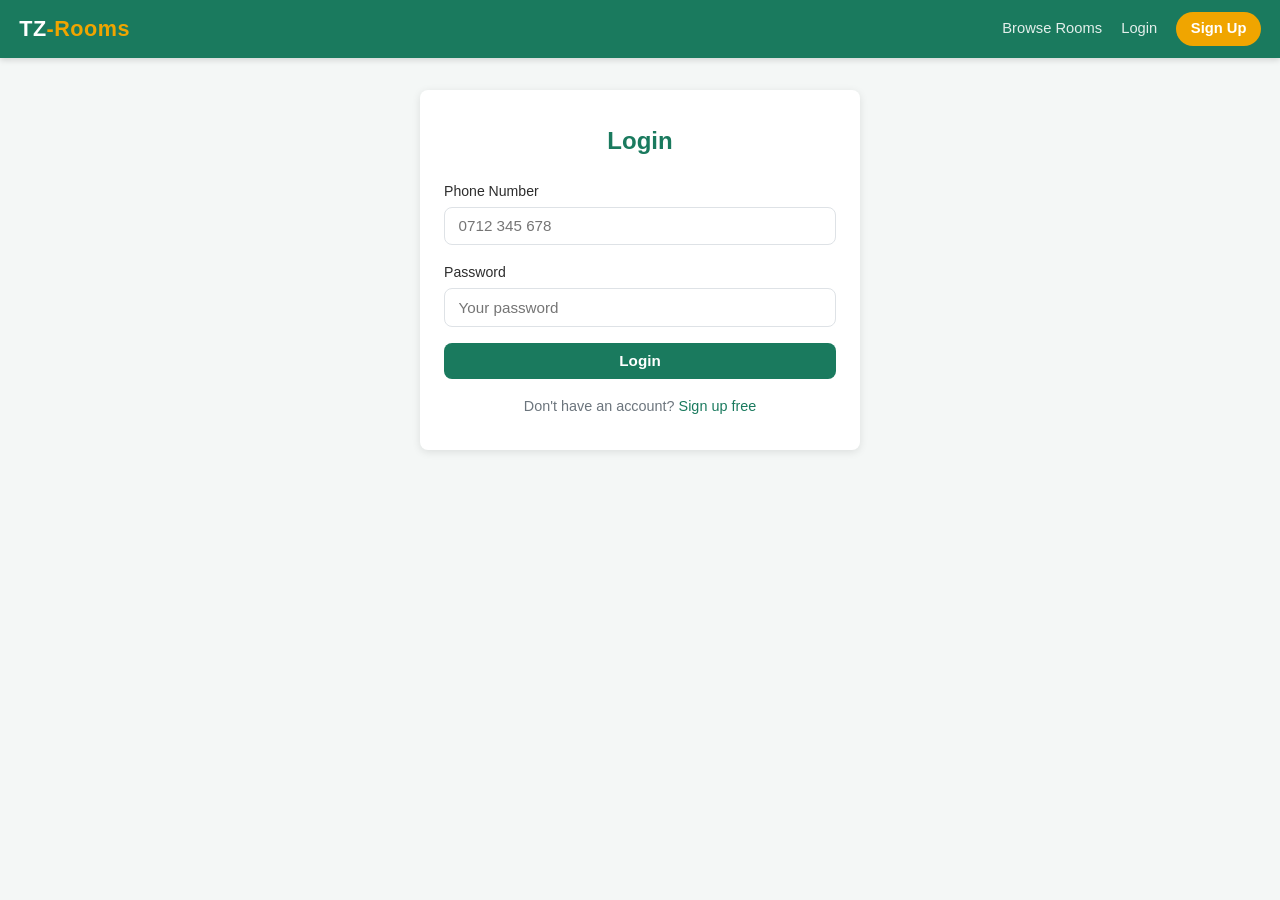
==== login.html @ 21019011 "first commit" ====
<!DOCTYPE html>
<html lang="en">
<head>
    <meta charset="UTF-8">
    <meta name="viewport" content="width=device-width, initial-scale=1.0">
    <title>Login — TZ-Rooms</title>
    <link rel="stylesheet" href="assets/css/style.css">
</head>
<body>

<nav class="navbar">
    <a href="index.html" class="logo">TZ<span>-Rooms</span></a>
    <div class="nav-links" id="nav-links"></div>
</nav>

<main class="container">
    <div class="form-wrap">
        <h2>Login</h2>

        <div id="form-alert" class="alert hidden"></div>

        <form id="login-form" novalidate>
            <div class="form-group">
                <label for="phone">Phone Number</label>
                <input type="tel" id="phone" name="phone" placeholder="0712 345 678" required>
            </div>
            <div class="form-group">
                <label for="password">Password</label>
                <input type="password" id="password" name="password" placeholder="Your password" required>
            </div>
            <button type="submit" class="btn btn-primary btn-full">Login</button>
        </form>

        <p class="form-switch">Don't have an account? <a href="register.html">Sign up free</a></p>
    </div>
</main>

<script src="assets/js/main.js"></script>
</body>
</html>
---- assets/css/style.css ----
/* =====================================================
   TZ-Rooms Global Stylesheet
   Mobile-first: base styles target small screens,
   media queries enhance for larger ones.
   ===================================================== */

/* --- CSS Variables: change colors in one place --- */
:root {
    --primary:     #1a7a5e;   /* Teal green — trust, nature */
    --primary-dk:  #145f49;   /* Darker shade for hover states */
    --accent:      #f0a500;   /* Amber — energy, Tanzanian warmth */
    --danger:      #d9534f;
    --success:     #28a745;
    --light-bg:    #f4f7f6;
    --card-bg:     #ffffff;
    --text:        #2d2d2d;
    --text-muted:  #6c757d;
    --border:      #dee2e6;
    --radius:      8px;
    --shadow:      0 2px 8px rgba(0,0,0,0.10);
    --transition:  0.2s ease;
}

/* --- Reset & Base --- */
*, *::before, *::after { box-sizing: border-box; margin: 0; padding: 0; }

body {
    font-family: 'Segoe UI', Arial, sans-serif;
    background: var(--light-bg);
    color: var(--text);
    line-height: 1.6;
    font-size: 16px;
}

a { color: var(--primary); text-decoration: none; }
a:hover { text-decoration: underline; }

img { max-width: 100%; display: block; }

/* --- Navbar --- */
.navbar {
    background: var(--primary);
    color: #fff;
    padding: 0 1.2rem;
    display: flex;
    align-items: center;
    justify-content: space-between;
    height: 58px;
    position: sticky;
    top: 0;
    z-index: 100;
    box-shadow: 0 2px 6px rgba(0,0,0,0.15);
}

.navbar .logo {
    font-size: 1.35rem;
    font-weight: 700;
    color: #fff;
    letter-spacing: 0.5px;
}

.navbar .logo span { color: var(--accent); }

.nav-links { display: flex; gap: 1.2rem; align-items: center; }

.nav-links a {
    color: rgba(255,255,255,0.88);
    font-size: 0.92rem;
    transition: color var(--transition);
}

.nav-links a:hover { color: #fff; text-decoration: none; }

.nav-links .btn-nav {
    background: var(--accent);
    color: #fff;
    padding: 0.35rem 0.9rem;
    border-radius: 20px;
    font-weight: 600;
}

/* --- Container --- */
.container {
    max-width: 1100px;
    margin: 0 auto;
    padding: 0 1rem;
}

/* --- Hero Section --- */
.hero {
    background: linear-gradient(135deg, var(--primary) 60%, var(--primary-dk));
    color: #fff;
    padding: 3.5rem 1rem 2.5rem;
    text-align: center;
}

.hero h1 { font-size: 1.9rem; margin-bottom: 0.6rem; }
.hero p  { font-size: 1rem; opacity: 0.9; max-width: 500px; margin: 0 auto 1.5rem; }

/* --- Search Bar --- */
.search-bar {
    display: flex;
    flex-wrap: wrap;
    gap: 0.5rem;
    justify-content: center;
    max-width: 680px;
    margin: 0 auto;
}

.search-bar input, .search-bar select {
    flex: 1 1 140px;
    padding: 0.6rem 0.9rem;
    border: none;
    border-radius: var(--radius);
    font-size: 0.95rem;
    outline: none;
}

.search-bar .btn { flex: 0 0 auto; }

/* --- Buttons --- */
.btn {
    display: inline-block;
    padding: 0.6rem 1.3rem;
    border-radius: var(--radius);
    border: none;
    cursor: pointer;
    font-size: 0.95rem;
    font-weight: 600;
    transition: background var(--transition), transform var(--transition);
}

.btn:active { transform: scale(0.97); }

.btn-primary { background: var(--primary); color: #fff; }
.btn-primary:hover { background: var(--primary-dk); text-decoration: none; }

.btn-accent  { background: var(--accent); color: #fff; }
.btn-accent:hover { background: #d4920a; text-decoration: none; }

.btn-danger  { background: var(--danger); color: #fff; }
.btn-outline { background: transparent; border: 2px solid var(--primary); color: var(--primary); }
.btn-outline:hover { background: var(--primary); color: #fff; }

.btn-full { width: 100%; display: block; text-align: center; }

/* --- Section Title --- */
.section-title {
    text-align: center;
    margin: 2rem 0 1.2rem;
    font-size: 1.4rem;
    color: var(--primary);
}

/* --- Room Cards Grid --- */
.rooms-grid {
    display: grid;
    grid-template-columns: 1fr;
    gap: 1.2rem;
    padding: 1rem 0 2rem;
}

@media (min-width: 540px) {
    .rooms-grid { grid-template-columns: repeat(2, 1fr); }
}
@media (min-width: 900px) {
    .rooms-grid { grid-template-columns: repeat(3, 1fr); }
}

/* --- Room Card --- */
.room-card {
    background: var(--card-bg);
    border-radius: var(--radius);
    box-shadow: var(--shadow);
    overflow: hidden;
    display: flex;
    flex-direction: column;
    transition: transform var(--transition), box-shadow var(--transition);
}

.room-card:hover {
    transform: translateY(-3px);
    box-shadow: 0 6px 18px rgba(0,0,0,0.13);
}

.room-card img {
    width: 100%;
    height: 180px;
    object-fit: cover;
}

.room-card-body { padding: 0.9rem 1rem; flex: 1; display: flex; flex-direction: column; }

.room-card h3 {
    font-size: 1rem;
    margin-bottom: 0.25rem;
    color: var(--text);
}

.room-card .location {
    font-size: 0.82rem;
    color: var(--text-muted);
    margin-bottom: 0.5rem;
}

.room-card .price {
    font-size: 1.1rem;
    font-weight: 700;
    color: var(--primary);
    margin-bottom: 0.5rem;
}

.room-card .amenities {
    display: flex;
    flex-wrap: wrap;
    gap: 0.3rem;
    margin-bottom: 0.8rem;
}

.tag {
    background: #e8f5f0;
    color: var(--primary);
    font-size: 0.75rem;
    padding: 0.2rem 0.5rem;
    border-radius: 20px;
    font-weight: 500;
}

.room-card .btn { margin-top: auto; }

/* --- Form Styles --- */
.form-wrap {
    max-width: 440px;
    margin: 2rem auto;
    background: var(--card-bg);
    border-radius: var(--radius);
    box-shadow: var(--shadow);
    padding: 2rem 1.5rem;
}

.form-wrap h2 { text-align: center; margin-bottom: 1.2rem; color: var(--primary); }

.form-group { margin-bottom: 1rem; }
.form-group label { display: block; font-size: 0.88rem; margin-bottom: 0.3rem; font-weight: 500; }

.form-group input,
.form-group select,
.form-group textarea {
    width: 100%;
    padding: 0.6rem 0.85rem;
    border: 1.5px solid var(--border);
    border-radius: var(--radius);
    font-size: 0.95rem;
    transition: border-color var(--transition);
    outline: none;
    font-family: inherit;
}

.form-group input:focus,
.form-group select:focus,
.form-group textarea:focus {
    border-color: var(--primary);
}

.form-group textarea { resize: vertical; min-height: 90px; }

.form-hint { font-size: 0.78rem; color: var(--text-muted); margin-top: 0.2rem; }

.form-switch {
    text-align: center;
    margin-top: 1rem;
    font-size: 0.9rem;
    color: var(--text-muted);
}

/* --- Alert Messages --- */
.alert {
    padding: 0.75rem 1rem;
    border-radius: var(--radius);
    margin-bottom: 1rem;
    font-size: 0.9rem;
}

.alert-success { background: #d4edda; color: #155724; border: 1px solid #c3e6cb; }
.alert-danger  { background: #f8d7da; color: #721c24; border: 1px solid #f5c6cb; }
.alert-info    { background: #d1ecf1; color: #0c5460; border: 1px solid #bee5eb; }

/* --- Payment Modal --- */
.modal-overlay {
    display: none;
    position: fixed;
    inset: 0;
    background: rgba(0,0,0,0.5);
    z-index: 200;
    align-items: center;
    justify-content: center;
}

.modal-overlay.active { display: flex; }

.modal {
    background: var(--card-bg);
    border-radius: var(--radius);
    padding: 2rem;
    max-width: 400px;
    width: 90%;
    box-shadow: 0 8px 30px rgba(0,0,0,0.2);
}

.modal h3 { margin-bottom: 1rem; color: var(--primary); }

.provider-grid {
    display: grid;
    grid-template-columns: 1fr 1fr;
    gap: 0.6rem;
    margin-bottom: 1rem;
}

.provider-btn {
    padding: 0.7rem;
    border: 2px solid var(--border);
    border-radius: var(--radius);
    background: #fff;
    cursor: pointer;
    font-weight: 600;
    font-size: 0.88rem;
    transition: border-color var(--transition), background var(--transition);
}

.provider-btn.selected {
    border-color: var(--primary);
    background: #e8f5f0;
    color: var(--primary);
}

/* --- Spinner --- */
.spinner {
    display: inline-block;
    width: 20px; height: 20px;
    border: 3px solid rgba(26,122,94,0.2);
    border-top-color: var(--primary);
    border-radius: 50%;
    animation: spin 0.7s linear infinite;
    vertical-align: middle;
    margin-right: 6px;
}

@keyframes spin { to { transform: rotate(360deg); } }

/* --- Status Badge --- */
.badge {
    display: inline-block;
    padding: 0.2rem 0.6rem;
    border-radius: 20px;
    font-size: 0.78rem;
    font-weight: 600;
}
.badge-pending   { background: #fff3cd; color: #856404; }
.badge-confirmed { background: #d4edda; color: #155724; }
.badge-cancelled { background: #f8d7da; color: #721c24; }
.badge-available { background: #d4edda; color: #155724; }
.badge-occupied  { background: #f8d7da; color: #721c24; }

/* --- Footer --- */
footer {
    background: var(--primary-dk);
    color: rgba(255,255,255,0.7);
    text-align: center;
    padding: 1.2rem;
    font-size: 0.85rem;
    margin-top: 2rem;
}

footer strong { color: #fff; }

/* --- Utility --- */
.text-center { text-align: center; }
.mt-1 { margin-top: 0.5rem; }
.mt-2 { margin-top: 1rem; }
.mt-3 { margin-top: 1.5rem; }
.mb-1 { margin-bottom: 0.5rem; }
.hidden { display: none !important; }
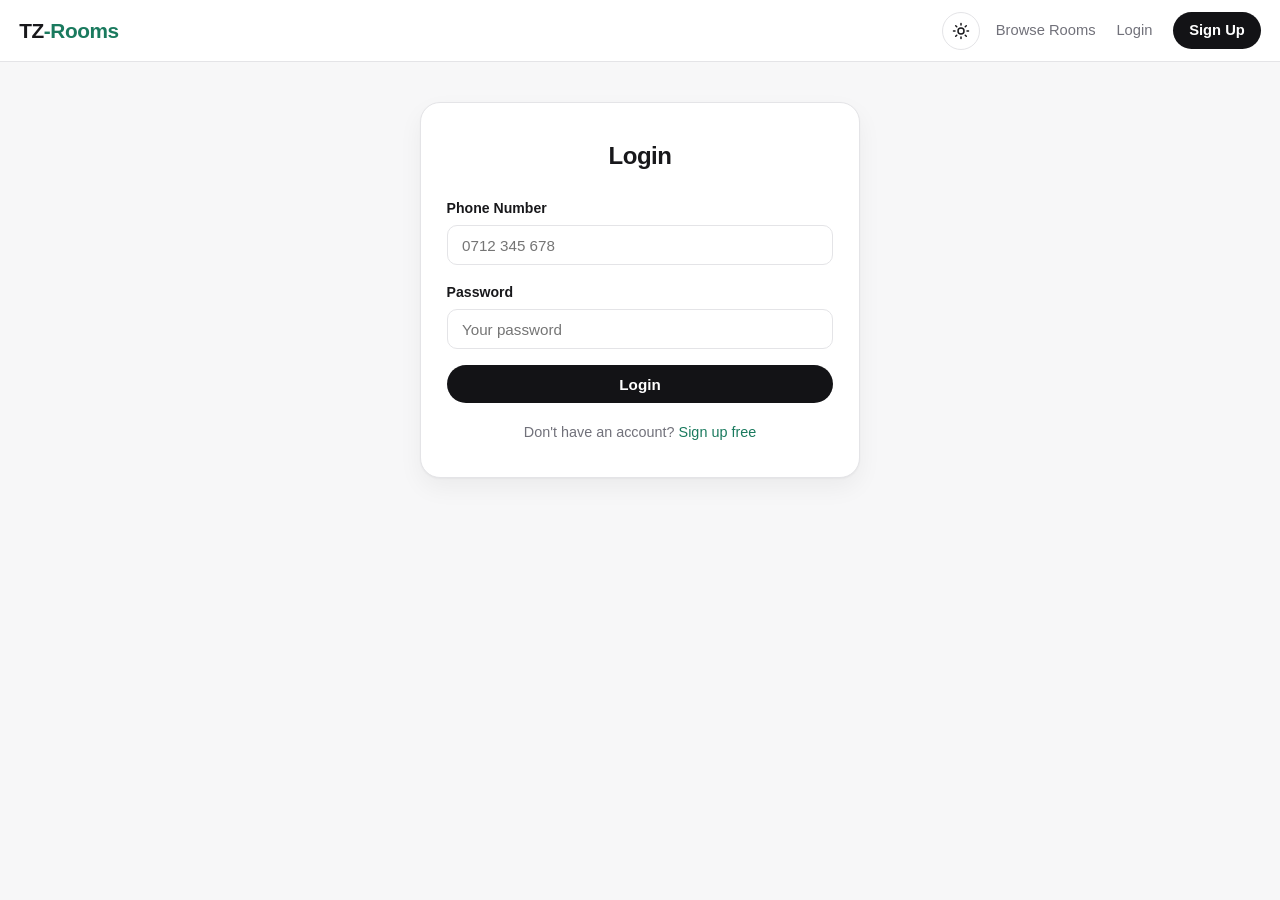
==== commit 5293d0e4: "feat: add theme toggle functionality and improve UI consistency - Implemented a theme toggle feature" ====
--- a/login.html
+++ b/login.html
@@ -2,6 +2,7 @@
 <html lang="en">
 <head>
     <meta charset="UTF-8">
+    <script>(function(){try{var t=localStorage.getItem('tz_theme')||(matchMedia('(prefers-color-scheme: dark)').matches?'dark':'light');document.documentElement.setAttribute('data-theme',t);}catch(e){}})();</script>
     <meta name="viewport" content="width=device-width, initial-scale=1.0">
     <title>Login — TZ-Rooms</title>
     <link rel="stylesheet" href="assets/css/style.css">
@@ -10,7 +11,13 @@
 
 <nav class="navbar">
     <a href="index.html" class="logo">TZ<span>-Rooms</span></a>
-    <div class="nav-links" id="nav-links"></div>
+    <div class="navbar-right">
+        <button class="icon-btn" id="theme-toggle" type="button" aria-label="Toggle dark mode">
+            <svg class="icon-sun" viewBox="0 0 24 24" stroke-width="2" stroke-linecap="round" stroke-linejoin="round"><circle cx="12" cy="12" r="4"/><path d="M12 2v2M12 20v2M4.93 4.93l1.41 1.41M17.66 17.66l1.41 1.41M2 12h2M20 12h2M6.34 17.66l-1.41 1.41M19.07 4.93l-1.41 1.41"/></svg>
+            <svg class="icon-moon" viewBox="0 0 24 24" stroke-width="2" stroke-linecap="round" stroke-linejoin="round"><path d="M21 12.79A9 9 0 1 1 11.21 3 7 7 0 0 0 21 12.79z"/></svg>
+        </button>
+        <div class="nav-links" id="nav-links"></div>
+    </div>
 </nav>
 
 <main class="container">
--- a/assets/css/style.css
+++ b/assets/css/style.css
@@ -1,35 +1,87 @@
 /* =====================================================
    TZ-Rooms Global Stylesheet
+   Inspired by a clean, minimal marketplace UI: bordered
+   cards, pill buttons, generous whitespace, and a full
+   light/dark theme switch driven by [data-theme] on <html>.
    Mobile-first: base styles target small screens,
    media queries enhance for larger ones.
    ===================================================== */
 
-/* --- CSS Variables: change colors in one place --- */
+/* --- CSS Variables: light theme (default) --- */
 :root {
-    --primary:     #1a7a5e;   /* Teal green — trust, nature */
-    --primary-dk:  #145f49;   /* Darker shade for hover states */
-    --accent:      #f0a500;   /* Amber — energy, Tanzanian warmth */
+    --bg:          #f7f7f8;   /* page background */
+    --surface:     #ffffff;   /* cards, navbar, modals */
+    --surface-2:   #f3f3f4;   /* subtle inset surfaces (spec boxes) */
+    --border:      #e4e4e7;
+    --text:        #18181b;
+    --text-muted:  #71717a;
+
+    --primary:     #1a7a5e;   /* teal — logo accent */
+    --primary-dk:  #145f49;
+    --accent:      #ea9d00;   /* amber — price emphasis, booking CTA */
+    --accent-dk:   #c98600;
+    --accent-bg:   #fdf3dd;
+
+    --cta-bg:      #131316;   /* solid pill primary button */
+    --cta-fg:      #ffffff;
+
     --danger:      #d9534f;
-    --success:     #28a745;
-    --light-bg:    #f4f7f6;
-    --card-bg:     #ffffff;
-    --text:        #2d2d2d;
-    --text-muted:  #6c757d;
-    --border:      #dee2e6;
-    --radius:      8px;
-    --shadow:      0 2px 8px rgba(0,0,0,0.10);
-    --transition:  0.2s ease;
+    --danger-bg:   #fbe9e8;
+    --success:     #1c8a4b;
+    --success-bg:  #e4f6ec;
+    --warning-bg:  #fdf3dd;
+    --warning-fg:  #8a6100;
+
+    --radius-sm:   10px;
+    --radius:      14px;
+    --radius-lg:   20px;
+    --shadow:      0 1px 2px rgba(0,0,0,0.04), 0 10px 24px rgba(0,0,0,0.05);
+    --shadow-lg:   0 4px 10px rgba(0,0,0,0.06), 0 20px 40px rgba(0,0,0,0.08);
+    --transition:  0.18s ease;
+}
+
+/* --- CSS Variables: dark theme override --- */
+html[data-theme="dark"] {
+    --bg:          #0b0b0c;
+    --surface:     #151517;
+    --surface-2:   #1d1d20;
+    --border:      #2b2b2f;
+    --text:        #f4f4f5;
+    --text-muted:  #a1a1aa;
+
+    --primary:     #2fbd91;
+    --primary-dk:  #29a880;
+    --accent:      #ffb93d;
+    --accent-dk:   #ffa60f;
+    --accent-bg:   #382c11;
+
+    --cta-bg:      #f4f4f5;
+    --cta-fg:      #131316;
+
+    --danger:      #f2726e;
+    --danger-bg:   #3a1f1e;
+    --success:     #3fcf83;
+    --success-bg:  #16301f;
+    --warning-bg:  #3a2f11;
+    --warning-fg:  #f2c14e;
+
+    --shadow:      0 1px 2px rgba(0,0,0,0.3), 0 10px 24px rgba(0,0,0,0.35);
+    --shadow-lg:   0 4px 10px rgba(0,0,0,0.35), 0 20px 40px rgba(0,0,0,0.45);
 }
 
 /* --- Reset & Base --- */
 *, *::before, *::after { box-sizing: border-box; margin: 0; padding: 0; }
 
+html { color-scheme: light; }
+html[data-theme="dark"] { color-scheme: dark; }
+
 body {
     font-family: 'Segoe UI', Arial, sans-serif;
-    background: var(--light-bg);
+    background: var(--bg);
     color: var(--text);
     line-height: 1.6;
     font-size: 16px;
+    transition: background var(--transition), color var(--transition);
 }
 
 a { color: var(--primary); text-decoration: none; }
@@ -39,45 +91,72 @@
 
 /* --- Navbar --- */
 .navbar {
-    background: var(--primary);
-    color: #fff;
+    background: var(--surface);
+    color: var(--text);
+    border-bottom: 1px solid var(--border);
     padding: 0 1.2rem;
     display: flex;
     align-items: center;
     justify-content: space-between;
-    height: 58px;
+    height: 62px;
     position: sticky;
     top: 0;
     z-index: 100;
-    box-shadow: 0 2px 6px rgba(0,0,0,0.15);
 }
 
 .navbar .logo {
-    font-size: 1.35rem;
-    font-weight: 700;
-    color: #fff;
-    letter-spacing: 0.5px;
-}
-
-.navbar .logo span { color: var(--accent); }
-
-.nav-links { display: flex; gap: 1.2rem; align-items: center; }
+    font-size: 1.3rem;
+    font-weight: 800;
+    color: var(--text);
+    letter-spacing: -0.02em;
+}
+
+.navbar .logo span { color: var(--primary); }
+
+.nav-links { display: flex; gap: 1.3rem; align-items: center; }
 
 .nav-links a {
-    color: rgba(255,255,255,0.88);
+    color: var(--text-muted);
     font-size: 0.92rem;
+    font-weight: 500;
     transition: color var(--transition);
 }
 
-.nav-links a:hover { color: #fff; text-decoration: none; }
+.nav-links a:hover { color: var(--text); text-decoration: none; }
 
 .nav-links .btn-nav {
-    background: var(--accent);
-    color: #fff;
-    padding: 0.35rem 0.9rem;
-    border-radius: 20px;
+    background: var(--cta-bg);
+    color: var(--cta-fg);
+    padding: 0.45rem 1rem;
+    border-radius: 999px;
     font-weight: 600;
 }
+.nav-links .btn-nav:hover { opacity: 0.85; }
+
+/* Theme toggle + generic icon button */
+.icon-btn {
+    display: inline-flex;
+    align-items: center;
+    justify-content: center;
+    width: 38px;
+    height: 38px;
+    border-radius: 50%;
+    border: 1px solid var(--border);
+    background: var(--surface);
+    color: var(--text);
+    cursor: pointer;
+    transition: background var(--transition), border-color var(--transition);
+    margin-right: 1rem;
+    flex: 0 0 auto;
+}
+.icon-btn:hover { background: var(--surface-2); }
+.icon-btn svg { width: 18px; height: 18px; stroke: currentColor; fill: none; }
+
+#theme-toggle .icon-moon { display: none; }
+html[data-theme="dark"] #theme-toggle .icon-sun { display: none; }
+html[data-theme="dark"] #theme-toggle .icon-moon { display: inline-flex; }
+
+.navbar-right { display: flex; align-items: center; }
 
 /* --- Container --- */
 .container {
@@ -88,16 +167,17 @@
 
 /* --- Hero Section --- */
 .hero {
-    background: linear-gradient(135deg, var(--primary) 60%, var(--primary-dk));
-    color: #fff;
-    padding: 3.5rem 1rem 2.5rem;
+    background: var(--bg);
+    color: var(--text);
+    padding: 4rem 1rem 2.8rem;
     text-align: center;
-}
-
-.hero h1 { font-size: 1.9rem; margin-bottom: 0.6rem; }
-.hero p  { font-size: 1rem; opacity: 0.9; max-width: 500px; margin: 0 auto 1.5rem; }
-
-/* --- Search Bar --- */
+    border-bottom: 1px solid var(--border);
+}
+
+.hero h1 { font-size: 2.1rem; font-weight: 800; letter-spacing: -0.02em; margin-bottom: 0.7rem; }
+.hero p  { font-size: 1rem; color: var(--text-muted); max-width: 500px; margin: 0 auto 1.8rem; }
+
+/* --- Search / Filter Bar --- */
 .search-bar {
     display: flex;
     flex-wrap: wrap;
@@ -105,51 +185,87 @@
     justify-content: center;
     max-width: 680px;
     margin: 0 auto;
+    background: var(--surface);
+    border: 1px solid var(--border);
+    border-radius: var(--radius-lg);
+    padding: 0.5rem;
+    box-shadow: var(--shadow);
 }
 
 .search-bar input, .search-bar select {
     flex: 1 1 140px;
-    padding: 0.6rem 0.9rem;
+    padding: 0.65rem 1rem;
     border: none;
+    background: transparent;
     border-radius: var(--radius);
     font-size: 0.95rem;
     outline: none;
-}
-
+    color: var(--text);
+    font-family: inherit;
+}
+.search-bar input::placeholder { color: var(--text-muted); }
 .search-bar .btn { flex: 0 0 auto; }
+
+.filter-bar {
+    display: flex;
+    flex-wrap: wrap;
+    gap: 0.6rem;
+    margin-bottom: 1.4rem;
+    justify-content: center;
+    background: var(--surface);
+    border: 1px solid var(--border);
+    border-radius: var(--radius-lg);
+    padding: 0.7rem;
+}
+.filter-bar input {
+    flex: 1 1 150px;
+    padding: 0.6rem 0.9rem;
+    border: 1px solid var(--border);
+    border-radius: var(--radius-sm);
+    font-size: 0.92rem;
+    background: var(--surface-2);
+    color: var(--text);
+    outline: none;
+    font-family: inherit;
+}
+.filter-bar input:focus { border-color: var(--primary); }
 
 /* --- Buttons --- */
 .btn {
     display: inline-block;
-    padding: 0.6rem 1.3rem;
-    border-radius: var(--radius);
+    padding: 0.65rem 1.4rem;
+    border-radius: 999px;
     border: none;
     cursor: pointer;
     font-size: 0.95rem;
     font-weight: 600;
-    transition: background var(--transition), transform var(--transition);
+    transition: background var(--transition), transform var(--transition), opacity var(--transition), border-color var(--transition);
+    font-family: inherit;
 }
 
 .btn:active { transform: scale(0.97); }
 
-.btn-primary { background: var(--primary); color: #fff; }
-.btn-primary:hover { background: var(--primary-dk); text-decoration: none; }
-
-.btn-accent  { background: var(--accent); color: #fff; }
-.btn-accent:hover { background: #d4920a; text-decoration: none; }
+.btn-primary { background: var(--cta-bg); color: var(--cta-fg); }
+.btn-primary:hover { opacity: 0.85; text-decoration: none; }
+
+.btn-accent  { background: var(--accent); color: #131316; }
+.btn-accent:hover { background: var(--accent-dk); text-decoration: none; }
 
 .btn-danger  { background: var(--danger); color: #fff; }
-.btn-outline { background: transparent; border: 2px solid var(--primary); color: var(--primary); }
-.btn-outline:hover { background: var(--primary); color: #fff; }
+.btn-outline { background: transparent; border: 1.5px solid var(--border); color: var(--text); }
+.btn-outline:hover { border-color: var(--text); background: var(--surface-2); text-decoration: none; }
 
 .btn-full { width: 100%; display: block; text-align: center; }
+.btn:disabled { opacity: 0.6; cursor: not-allowed; }
 
 /* --- Section Title --- */
 .section-title {
     text-align: center;
-    margin: 2rem 0 1.2rem;
-    font-size: 1.4rem;
-    color: var(--primary);
+    margin: 2.2rem 0 1.4rem;
+    font-size: 1.5rem;
+    font-weight: 800;
+    letter-spacing: -0.02em;
+    color: var(--text);
 }
 
 /* --- Room Cards Grid --- */
@@ -169,18 +285,19 @@
 
 /* --- Room Card --- */
 .room-card {
-    background: var(--card-bg);
-    border-radius: var(--radius);
-    box-shadow: var(--shadow);
+    background: var(--surface);
+    border: 1px solid var(--border);
+    border-radius: var(--radius-lg);
     overflow: hidden;
     display: flex;
     flex-direction: column;
-    transition: transform var(--transition), box-shadow var(--transition);
+    transition: transform var(--transition), box-shadow var(--transition), border-color var(--transition);
 }
 
 .room-card:hover {
-    transform: translateY(-3px);
-    box-shadow: 0 6px 18px rgba(0,0,0,0.13);
+    transform: translateY(-2px);
+    box-shadow: var(--shadow-lg);
+    border-color: var(--border);
 }
 
 .room-card img {
@@ -189,69 +306,182 @@
     object-fit: cover;
 }
 
-.room-card-body { padding: 0.9rem 1rem; flex: 1; display: flex; flex-direction: column; }
+.room-card-body { padding: 1rem 1.1rem 1.1rem; flex: 1; display: flex; flex-direction: column; }
 
 .room-card h3 {
     font-size: 1rem;
-    margin-bottom: 0.25rem;
+    font-weight: 700;
+    margin-bottom: 0.3rem;
     color: var(--text);
 }
 
 .room-card .location {
     font-size: 0.82rem;
     color: var(--text-muted);
-    margin-bottom: 0.5rem;
+    margin-bottom: 0.6rem;
 }
 
 .room-card .price {
-    font-size: 1.1rem;
-    font-weight: 700;
-    color: var(--primary);
-    margin-bottom: 0.5rem;
-}
-
-.room-card .amenities {
+    font-size: 1.15rem;
+    font-weight: 800;
+    color: var(--text);
+    margin-bottom: 0.6rem;
+}
+.room-card .price small { font-weight: 400; color: var(--text-muted); }
+
+.amenities {
     display: flex;
     flex-wrap: wrap;
-    gap: 0.3rem;
-    margin-bottom: 0.8rem;
+    gap: 0.4rem;
+    margin-bottom: 1.4rem;
+}
+
+.room-card .amenities {
+    gap: 0.35rem;
+    margin-bottom: 0.9rem;
 }
 
 .tag {
-    background: #e8f5f0;
-    color: var(--primary);
+    background: var(--surface-2);
+    border: 1px solid var(--border);
+    color: var(--text-muted);
     font-size: 0.75rem;
-    padding: 0.2rem 0.5rem;
-    border-radius: 20px;
+    padding: 0.25rem 0.6rem;
+    border-radius: 999px;
     font-weight: 500;
 }
 
 .room-card .btn { margin-top: auto; }
+
+/* --- Detail page layout: content + sticky summary --- */
+.detail-layout {
+    display: grid;
+    grid-template-columns: 1fr;
+    gap: 1.5rem;
+    align-items: start;
+}
+
+@media (min-width: 860px) {
+    .detail-layout { grid-template-columns: 1.55fr 1fr; }
+    .detail-summary { position: sticky; top: 82px; }
+}
+
+.detail-gallery img {
+    width: 100%;
+    height: 300px;
+    object-fit: cover;
+    border-radius: var(--radius-lg);
+    border: 1px solid var(--border);
+    margin-bottom: 0.6rem;
+}
+
+.detail-title { font-size: 1.5rem; font-weight: 800; letter-spacing: -0.02em; margin: 0.4rem 0 0.3rem; }
+.detail-location { color: var(--text-muted); margin-bottom: 1rem; }
+
+.detail-block { margin-bottom: 1.6rem; }
+.detail-block h4 { font-size: 0.95rem; font-weight: 700; margin-bottom: 0.5rem; }
+.detail-block p  { color: var(--text-muted); line-height: 1.7; }
+
+.detail-summary {
+    background: var(--surface);
+    border: 1px solid var(--border);
+    border-radius: var(--radius-lg);
+    padding: 1.3rem;
+    box-shadow: var(--shadow);
+}
+
+.detail-summary .price-big {
+    font-size: 1.7rem;
+    font-weight: 800;
+    color: var(--text);
+    margin: 0.6rem 0 1rem;
+}
+.detail-summary .price-big small { font-size: 0.95rem; font-weight: 400; color: var(--text-muted); }
+
+.detail-summary .badges { display: flex; gap: 0.4rem; flex-wrap: wrap; margin-bottom: 0.6rem; }
+
+/* --- Key specifications grid (mirrors the reference's spec boxes) --- */
+.spec-grid {
+    display: grid;
+    grid-template-columns: repeat(2, 1fr);
+    gap: 0.7rem;
+}
+@media (min-width: 480px) {
+    .spec-grid { grid-template-columns: repeat(3, 1fr); }
+}
+
+.spec-box {
+    border: 1px solid var(--border);
+    background: var(--surface-2);
+    border-radius: var(--radius);
+    padding: 0.7rem 0.8rem;
+}
+.spec-box .spec-value { font-weight: 700; font-size: 1rem; color: var(--text); }
+.spec-box .spec-label { font-size: 0.72rem; color: var(--text-muted); text-transform: uppercase; letter-spacing: 0.04em; margin-top: 0.15rem; }
+
+.date-grid {
+    display: grid;
+    grid-template-columns: 1fr 1fr;
+    gap: 0.6rem;
+    margin-bottom: 0.9rem;
+}
+.date-grid label { font-size: 0.85rem; display: block; margin-bottom: 0.3rem; color: var(--text-muted); }
+.date-grid input {
+    width: 100%;
+    padding: 0.6rem 0.75rem;
+    border: 1px solid var(--border);
+    border-radius: var(--radius-sm);
+    background: var(--surface);
+    color: var(--text);
+    font-size: 0.9rem;
+    font-family: inherit;
+}
+
+/* --- Bookings list --- */
+.booking-card {
+    background: var(--surface);
+    border: 1px solid var(--border);
+    border-radius: var(--radius-lg);
+    padding: 1.1rem 1.2rem;
+    margin-bottom: 0.9rem;
+    display: flex;
+    justify-content: space-between;
+    align-items: flex-start;
+    flex-wrap: wrap;
+    gap: 0.6rem;
+}
+.booking-card .location { font-size: 0.85rem; color: var(--text-muted); margin-top: 0.15rem; }
+.booking-card .dates { font-size: 0.85rem; color: var(--text-muted); margin-top: 0.4rem; }
+.booking-card .meta { text-align: right; }
+.booking-card .price { font-weight: 700; color: var(--text); margin-top: 0.5rem; }
 
 /* --- Form Styles --- */
 .form-wrap {
     max-width: 440px;
-    margin: 2rem auto;
-    background: var(--card-bg);
-    border-radius: var(--radius);
+    margin: 2.5rem auto;
+    background: var(--surface);
+    border: 1px solid var(--border);
+    border-radius: var(--radius-lg);
     box-shadow: var(--shadow);
-    padding: 2rem 1.5rem;
-}
-
-.form-wrap h2 { text-align: center; margin-bottom: 1.2rem; color: var(--primary); }
+    padding: 2.1rem 1.6rem;
+}
+
+.form-wrap h2 { text-align: center; margin-bottom: 1.4rem; font-weight: 800; letter-spacing: -0.02em; }
 
 .form-group { margin-bottom: 1rem; }
-.form-group label { display: block; font-size: 0.88rem; margin-bottom: 0.3rem; font-weight: 500; }
+.form-group label { display: block; font-size: 0.88rem; margin-bottom: 0.35rem; font-weight: 600; color: var(--text); }
 
 .form-group input,
 .form-group select,
 .form-group textarea {
     width: 100%;
-    padding: 0.6rem 0.85rem;
+    padding: 0.65rem 0.9rem;
     border: 1.5px solid var(--border);
-    border-radius: var(--radius);
+    border-radius: var(--radius-sm);
     font-size: 0.95rem;
-    transition: border-color var(--transition);
+    background: var(--surface);
+    color: var(--text);
+    transition: border-color var(--transition), box-shadow var(--transition);
     outline: none;
     font-family: inherit;
 }
@@ -260,15 +490,16 @@
 .form-group select:focus,
 .form-group textarea:focus {
     border-color: var(--primary);
+    box-shadow: 0 0 0 3px color-mix(in srgb, var(--primary) 18%, transparent);
 }
 
 .form-group textarea { resize: vertical; min-height: 90px; }
 
-.form-hint { font-size: 0.78rem; color: var(--text-muted); margin-top: 0.2rem; }
+.form-hint { font-size: 0.78rem; color: var(--text-muted); margin-top: 0.25rem; }
 
 .form-switch {
     text-align: center;
-    margin-top: 1rem;
+    margin-top: 1.1rem;
     font-size: 0.9rem;
     color: var(--text-muted);
 }
@@ -276,38 +507,41 @@
 /* --- Alert Messages --- */
 .alert {
     padding: 0.75rem 1rem;
-    border-radius: var(--radius);
+    border-radius: var(--radius-sm);
     margin-bottom: 1rem;
     font-size: 0.9rem;
-}
-
-.alert-success { background: #d4edda; color: #155724; border: 1px solid #c3e6cb; }
-.alert-danger  { background: #f8d7da; color: #721c24; border: 1px solid #f5c6cb; }
-.alert-info    { background: #d1ecf1; color: #0c5460; border: 1px solid #bee5eb; }
+    border: 1px solid transparent;
+}
+
+.alert-success { background: var(--success-bg); color: var(--success); border-color: color-mix(in srgb, var(--success) 30%, transparent); }
+.alert-danger  { background: var(--danger-bg);  color: var(--danger);  border-color: color-mix(in srgb, var(--danger) 30%, transparent); }
+.alert-info    { background: var(--surface-2);  color: var(--text-muted); border-color: var(--border); }
 
 /* --- Payment Modal --- */
 .modal-overlay {
     display: none;
     position: fixed;
     inset: 0;
-    background: rgba(0,0,0,0.5);
+    background: rgba(0,0,0,0.55);
     z-index: 200;
     align-items: center;
     justify-content: center;
+    padding: 1rem;
 }
 
 .modal-overlay.active { display: flex; }
 
 .modal {
-    background: var(--card-bg);
-    border-radius: var(--radius);
+    background: var(--surface);
+    border: 1px solid var(--border);
+    border-radius: var(--radius-lg);
     padding: 2rem;
     max-width: 400px;
-    width: 90%;
-    box-shadow: 0 8px 30px rgba(0,0,0,0.2);
-}
-
-.modal h3 { margin-bottom: 1rem; color: var(--primary); }
+    width: 100%;
+    box-shadow: var(--shadow-lg);
+}
+
+.modal h3 { margin-bottom: 1rem; font-weight: 800; }
 
 .provider-grid {
     display: grid;
@@ -317,19 +551,21 @@
 }
 
 .provider-btn {
-    padding: 0.7rem;
-    border: 2px solid var(--border);
+    padding: 0.75rem;
+    border: 1.5px solid var(--border);
     border-radius: var(--radius);
-    background: #fff;
+    background: var(--surface);
+    color: var(--text);
     cursor: pointer;
     font-weight: 600;
     font-size: 0.88rem;
+    font-family: inherit;
     transition: border-color var(--transition), background var(--transition);
 }
 
 .provider-btn.selected {
     border-color: var(--primary);
-    background: #e8f5f0;
+    background: var(--surface-2);
     color: var(--primary);
 }
 
@@ -337,8 +573,8 @@
 .spinner {
     display: inline-block;
     width: 20px; height: 20px;
-    border: 3px solid rgba(26,122,94,0.2);
-    border-top-color: var(--primary);
+    border: 3px solid color-mix(in srgb, var(--text) 15%, transparent);
+    border-top-color: var(--text);
     border-radius: 50%;
     animation: spin 0.7s linear infinite;
     vertical-align: middle;
@@ -349,29 +585,38 @@
 
 /* --- Status Badge --- */
 .badge {
-    display: inline-block;
-    padding: 0.2rem 0.6rem;
-    border-radius: 20px;
-    font-size: 0.78rem;
+    display: inline-flex;
+    align-items: center;
+    gap: 0.35rem;
+    padding: 0.28rem 0.7rem;
+    border-radius: 999px;
+    font-size: 0.76rem;
     font-weight: 600;
 }
-.badge-pending   { background: #fff3cd; color: #856404; }
-.badge-confirmed { background: #d4edda; color: #155724; }
-.badge-cancelled { background: #f8d7da; color: #721c24; }
-.badge-available { background: #d4edda; color: #155724; }
-.badge-occupied  { background: #f8d7da; color: #721c24; }
+.badge::before {
+    content: '';
+    width: 6px; height: 6px;
+    border-radius: 50%;
+    background: currentColor;
+}
+.badge-pending   { background: var(--warning-bg); color: var(--warning-fg); }
+.badge-confirmed { background: var(--success-bg); color: var(--success); }
+.badge-cancelled { background: var(--danger-bg);  color: var(--danger); }
+.badge-available { background: var(--success-bg); color: var(--success); }
+.badge-occupied  { background: var(--danger-bg);  color: var(--danger); }
 
 /* --- Footer --- */
 footer {
-    background: var(--primary-dk);
-    color: rgba(255,255,255,0.7);
+    background: var(--surface);
+    border-top: 1px solid var(--border);
+    color: var(--text-muted);
     text-align: center;
-    padding: 1.2rem;
+    padding: 1.4rem;
     font-size: 0.85rem;
-    margin-top: 2rem;
-}
-
-footer strong { color: #fff; }
+    margin-top: 2.5rem;
+}
+
+footer strong { color: var(--text); }
 
 /* --- Utility --- */
 .text-center { text-align: center; }
